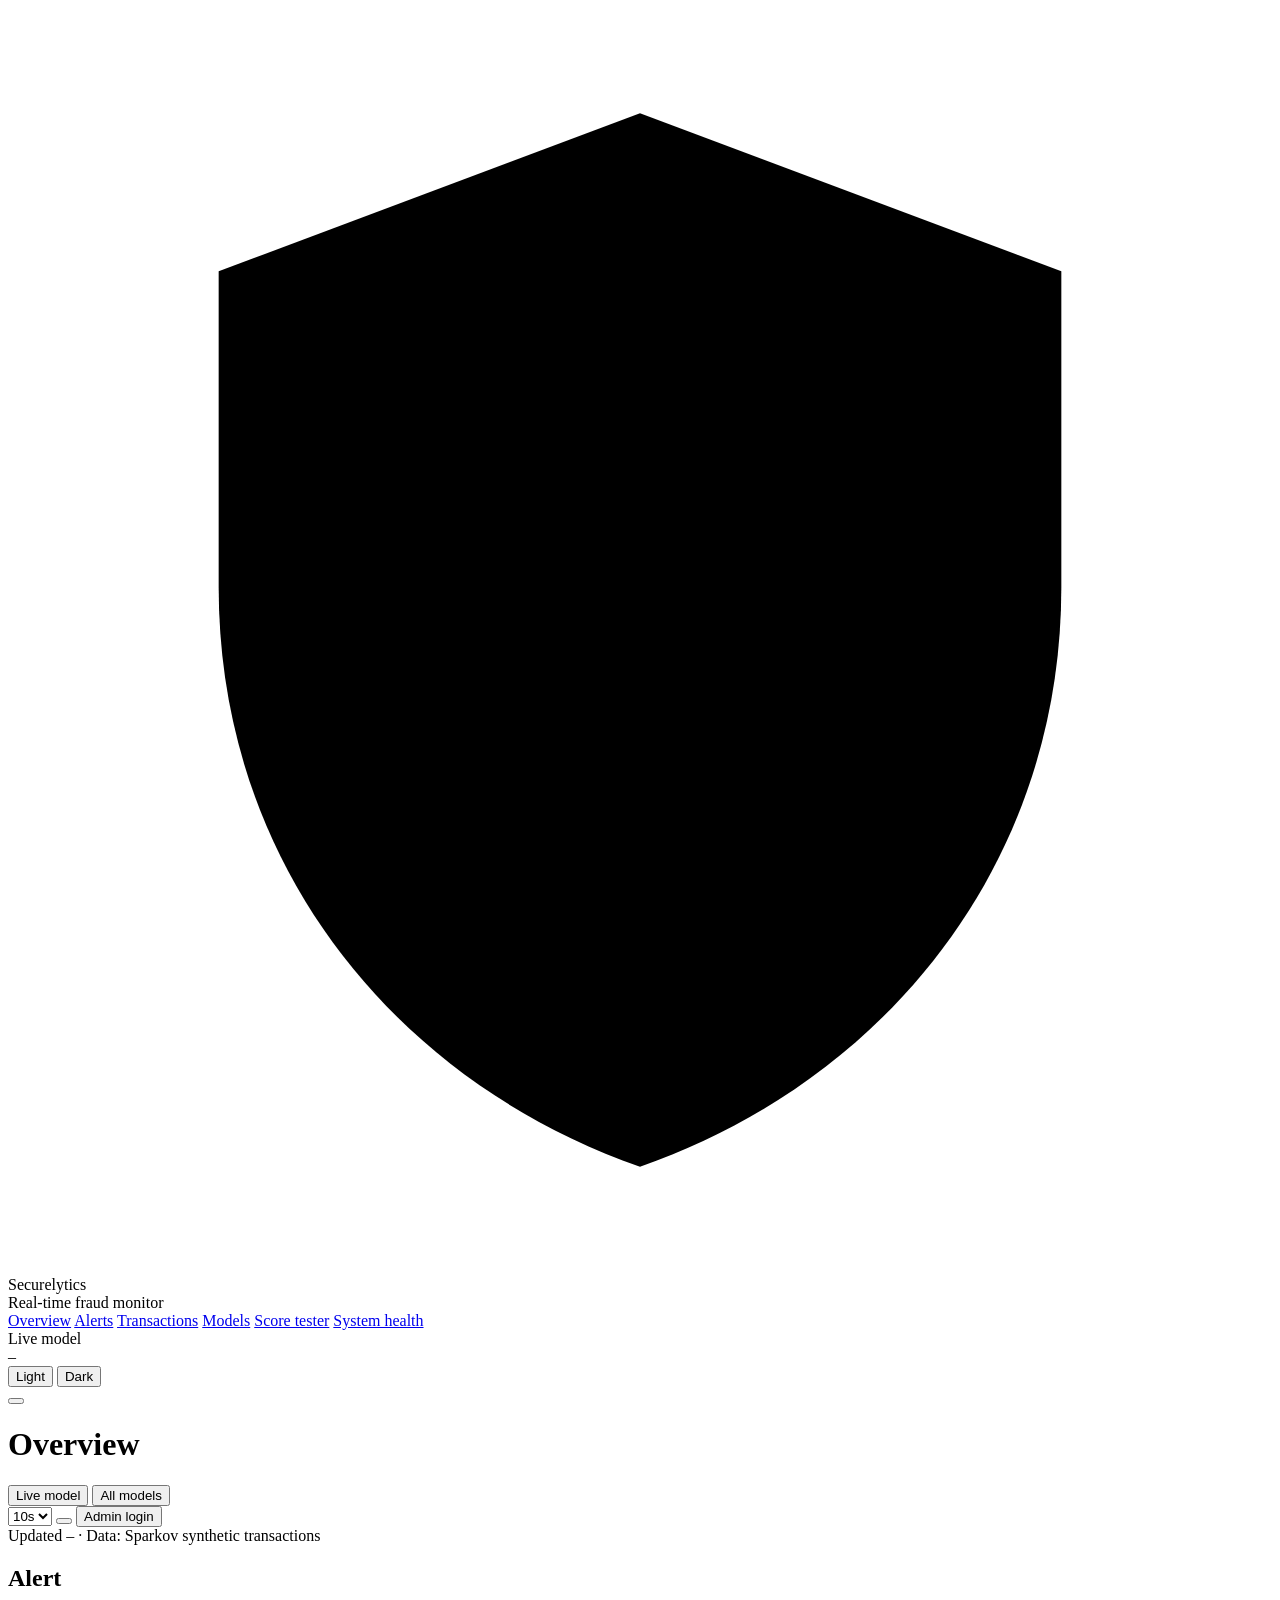
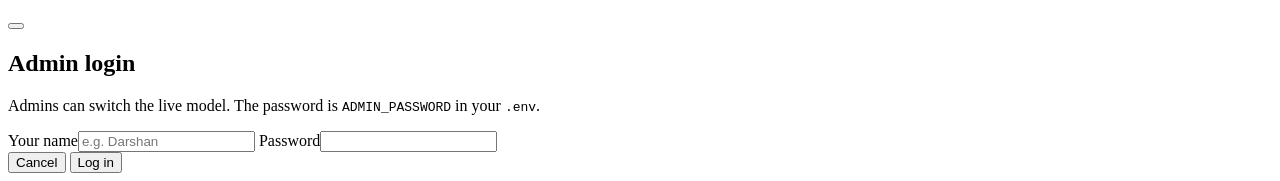
==== services/static/index.html @ 47f9446c "New web dashboard: neumorphic UI with light/dark themes Replaces the Streamlit app with a Starlette " ====
<!DOCTYPE html>
<html lang="en" data-theme="light">
<head>
  <meta charset="utf-8">
  <meta name="viewport" content="width=device-width, initial-scale=1">
  <title>Securelytics · Fraud monitor</title>
  <link rel="icon" href="data:image/svg+xml,%3Csvg xmlns='http://www.w3.org/2000/svg' viewBox='0 0 32 32'%3E%3Crect width='32' height='32' rx='9' fill='%237C83DB'/%3E%3Cpath d='M16 6l8 3v6c0 5-3.4 9-8 11-4.6-2-8-6-8-11V9z' fill='%23fff'/%3E%3C/svg%3E">
  <link rel="stylesheet" href="/static/css/app.css">
  <script>
    // apply the saved theme before first paint (no flash)
    (function () {
      var t = localStorage.getItem("sl-theme");
      if (!t) t = window.matchMedia && matchMedia("(prefers-color-scheme: dark)").matches ? "dark" : "light";
      document.documentElement.setAttribute("data-theme", t);
    })();
  </script>
</head>
<body>
  <div class="app">
    <aside class="sidebar" id="sidebar">
      <div class="brand">
        <div class="brand-logo neu">
          <svg viewBox="0 0 24 24" aria-hidden="true"><path d="M12 2l8 3v6c0 5.3-3.4 9.4-8 11-4.6-1.6-8-5.7-8-11V5z"/><path d="M8.5 12l2.5 2.5 4.5-5" class="stroke"/></svg>
        </div>
        <div>
          <div class="brand-name">Securelytics</div>
          <div class="brand-sub">Real-time fraud monitor</div>
        </div>
      </div>

      <nav class="nav" id="nav">
        <a href="#/overview" data-page="overview"><span class="ico" data-icon="grid"></span>Overview</a>
        <a href="#/alerts" data-page="alerts"><span class="ico" data-icon="bell"></span>Alerts<span class="nav-badge" id="nav-alerts"></span></a>
        <a href="#/transactions" data-page="transactions"><span class="ico" data-icon="list"></span>Transactions</a>
        <a href="#/models" data-page="models"><span class="ico" data-icon="cpu"></span>Models</a>
        <a href="#/score" data-page="score"><span class="ico" data-icon="zap"></span>Score tester</a>
        <a href="#/system" data-page="system"><span class="ico" data-icon="server"></span>System health</a>
      </nav>

      <div class="sidebar-foot">
        <div class="live-model neu-inset" id="side-model">
          <div class="muted small">Live model</div>
          <div class="strong" id="side-model-name">–</div>
        </div>
        <div class="theme-switch neu-inset" role="group" aria-label="Theme">
          <button data-theme-set="light" title="Light theme"><span class="ico" data-icon="sun"></span>Light</button>
          <button data-theme-set="dark" title="Dark theme"><span class="ico" data-icon="moon"></span>Dark</button>
        </div>
      </div>
    </aside>

    <div class="main">
      <header class="topbar">
        <button class="btn icon-btn mobile-only" id="menu-btn" aria-label="Menu"><span class="ico" data-icon="menu"></span></button>
        <div class="page-head">
          <h1 id="page-title">Overview</h1>
          <div class="muted small" id="page-sub"></div>
        </div>
        <div class="top-actions">
          <div class="status-dots" id="status-dots" title="Service status"></div>
          <div class="seg neu-inset" id="scope-seg" role="group" aria-label="Metrics scope">
            <button data-scope="live" class="on">Live model</button>
            <button data-scope="all">All models</button>
          </div>
          <label class="select-wrap neu-inset" title="Auto refresh">
            <span class="ico" data-icon="refresh"></span>
            <select id="refresh-sel" aria-label="Auto refresh">
              <option value="0">Off</option>
              <option value="5">5s</option>
              <option value="10" selected>10s</option>
              <option value="30">30s</option>
            </select>
          </label>
          <button class="btn icon-btn" id="refresh-btn" title="Refresh now" aria-label="Refresh now"><span class="ico" data-icon="refresh"></span></button>
          <button class="btn" id="admin-btn"><span class="ico" data-icon="lock"></span><span id="admin-label">Admin login</span></button>
        </div>
      </header>

      <div id="banner" class="banner hidden" role="alert"></div>
      <main id="view" class="view" tabindex="-1"></main>
      <footer class="foot muted small">Updated <span id="updated">–</span> · Data: Sparkov synthetic transactions</footer>
    </div>
  </div>

  <!-- alert detail drawer -->
  <div class="scrim hidden" id="scrim"></div>
  <aside class="drawer neu hidden" id="drawer" aria-hidden="true">
    <div class="drawer-head">
      <h2 id="drawer-title">Alert</h2>
      <button class="btn icon-btn" id="drawer-close" aria-label="Close"><span class="ico" data-icon="x"></span></button>
    </div>
    <div id="drawer-body" class="drawer-body"></div>
  </aside>

  <!-- admin login modal -->
  <div class="modal hidden" id="login-modal" role="dialog" aria-modal="true" aria-labelledby="login-title">
    <form class="modal-card neu" id="login-form" autocomplete="off">
      <h2 id="login-title">Admin login</h2>
      <p class="muted small">Admins can switch the live model. The password is <code>ADMIN_PASSWORD</code> in your <code>.env</code>.</p>
      <label class="field">Your name<input class="input" name="name" required maxlength="40" placeholder="e.g. Darshan"></label>
      <label class="field">Password<input class="input" name="password" type="password" required></label>
      <div class="form-error" id="login-error"></div>
      <div class="row-end">
        <button type="button" class="btn" id="login-cancel">Cancel</button>
        <button type="submit" class="btn primary">Log in</button>
      </div>
    </form>
  </div>

  <div class="toasts" id="toasts" aria-live="polite"></div>

  <script src="/static/js/charts.js"></script>
  <script src="/static/js/app.js"></script>
</body>
</html>
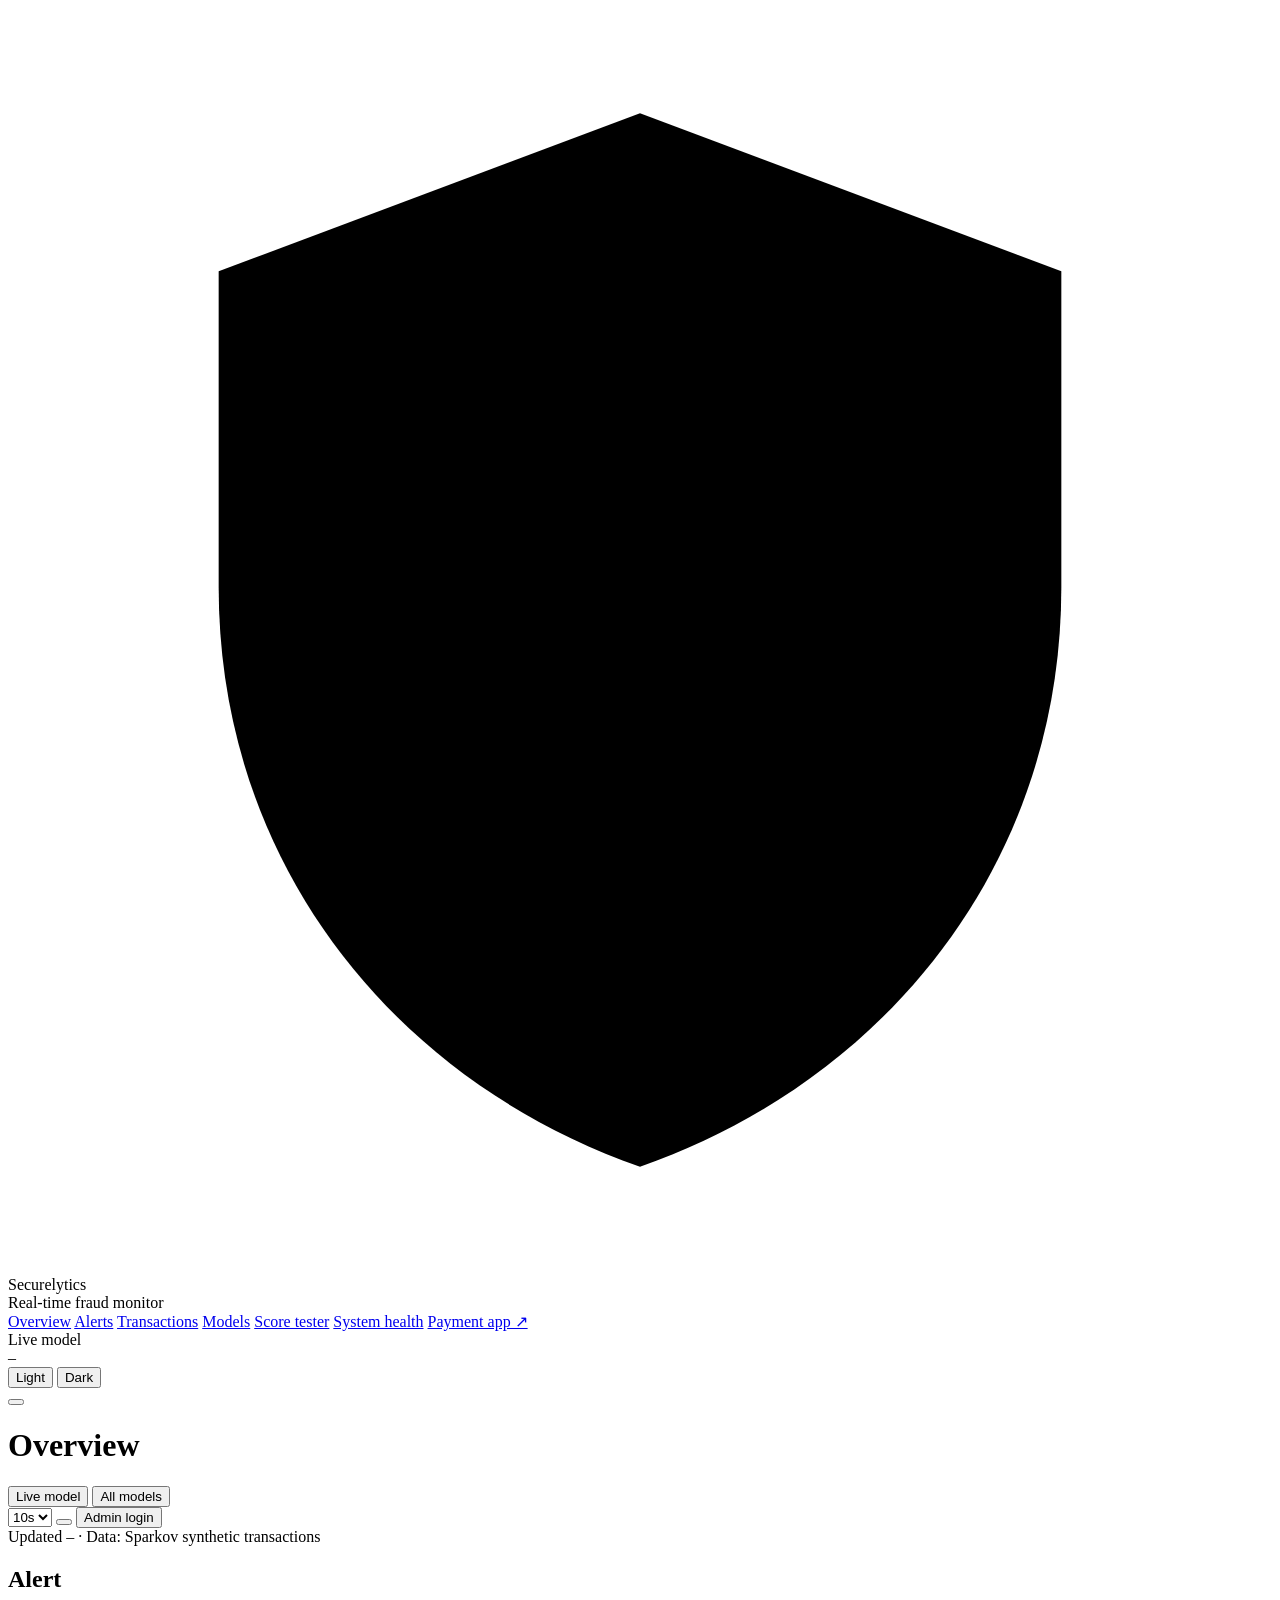
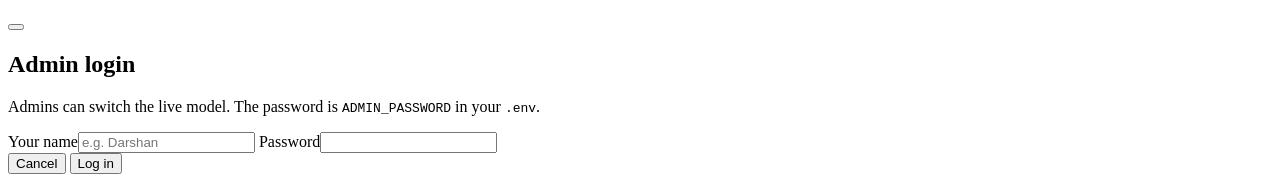
==== commit 84c5074c: "Payment app: make card payments and watch the model judge them - /pay: choose one of 8 dataset cardh" ====
--- a/services/static/index.html
+++ b/services/static/index.html
@@ -35,6 +35,7 @@
         <a href="#/models" data-page="models"><span class="ico" data-icon="cpu"></span>Models</a>
         <a href="#/score" data-page="score"><span class="ico" data-icon="zap"></span>Score tester</a>
         <a href="#/system" data-page="system"><span class="ico" data-icon="server"></span>System health</a>
+        <a href="/pay" target="_blank" rel="noopener" class="nav-ext"><span class="ico" data-icon="card"></span>Payment app ↗</a>
       </nav>
 
       <div class="sidebar-foot">
